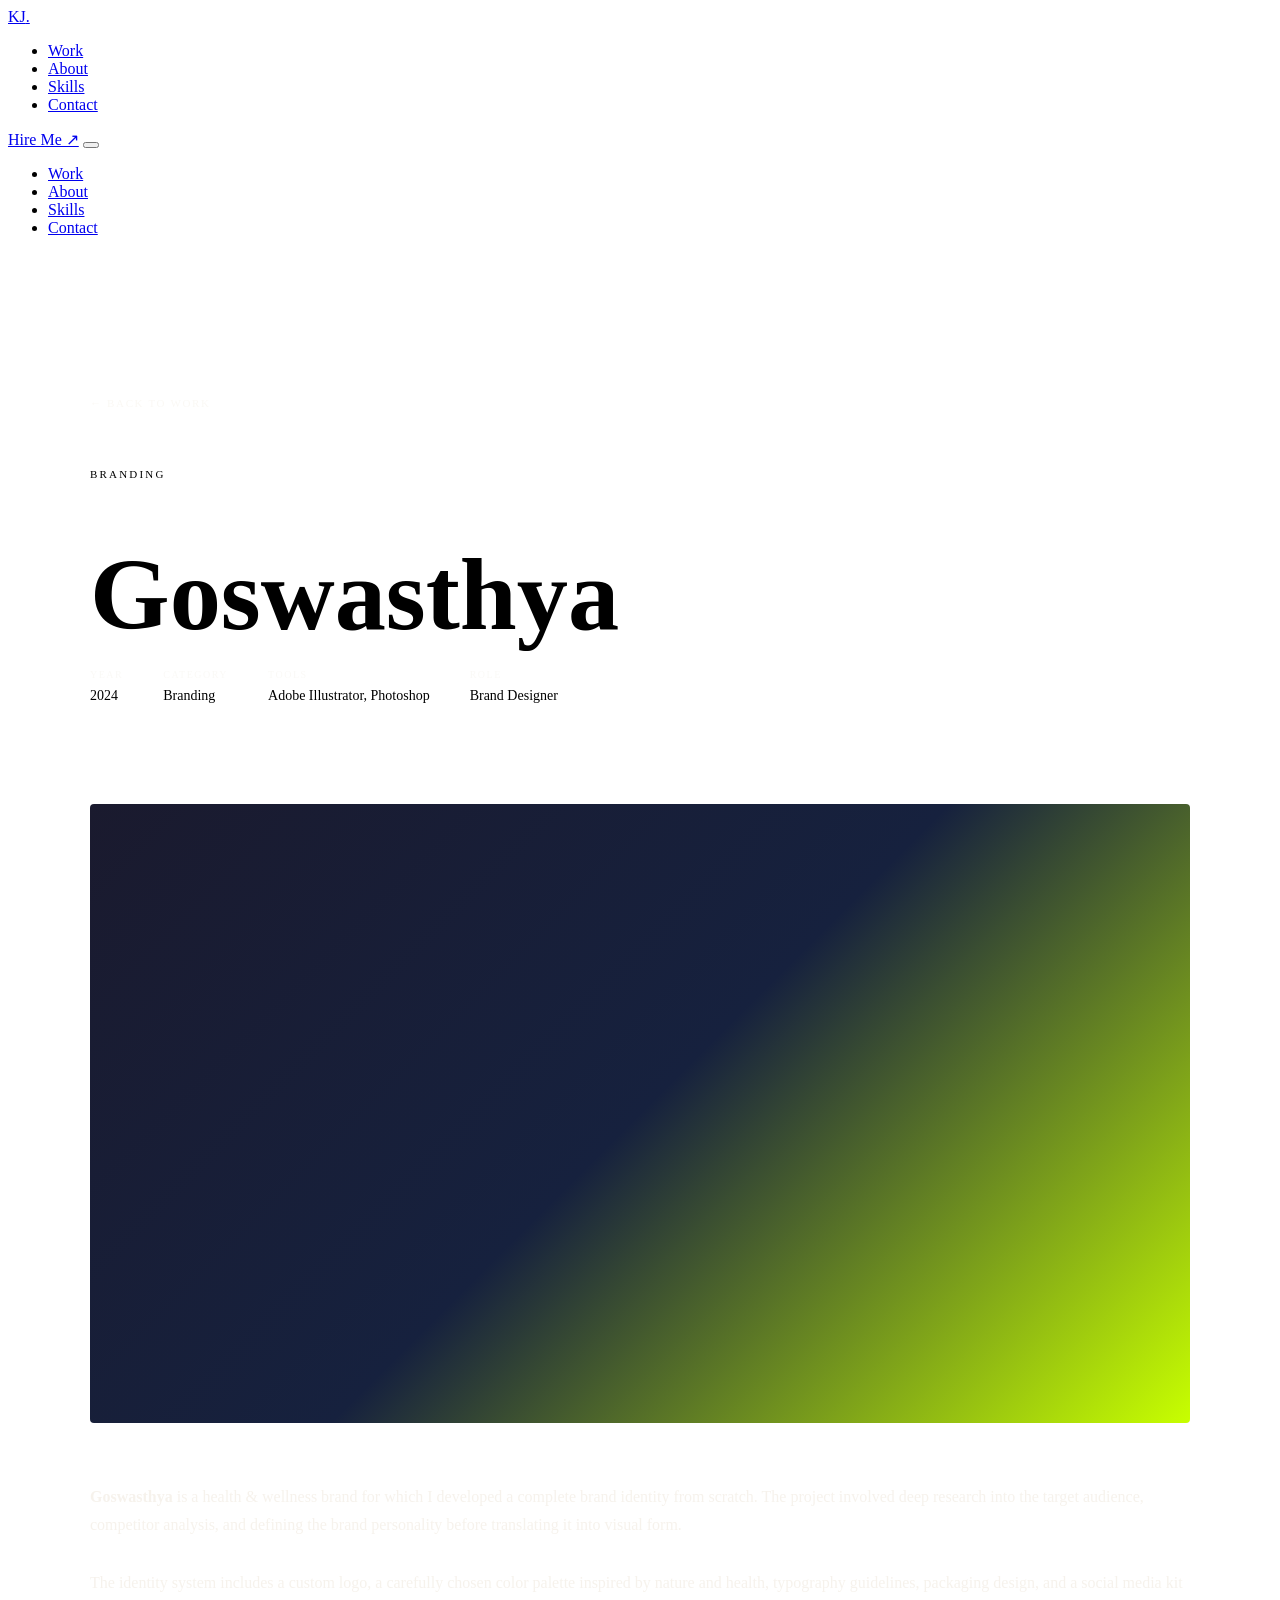
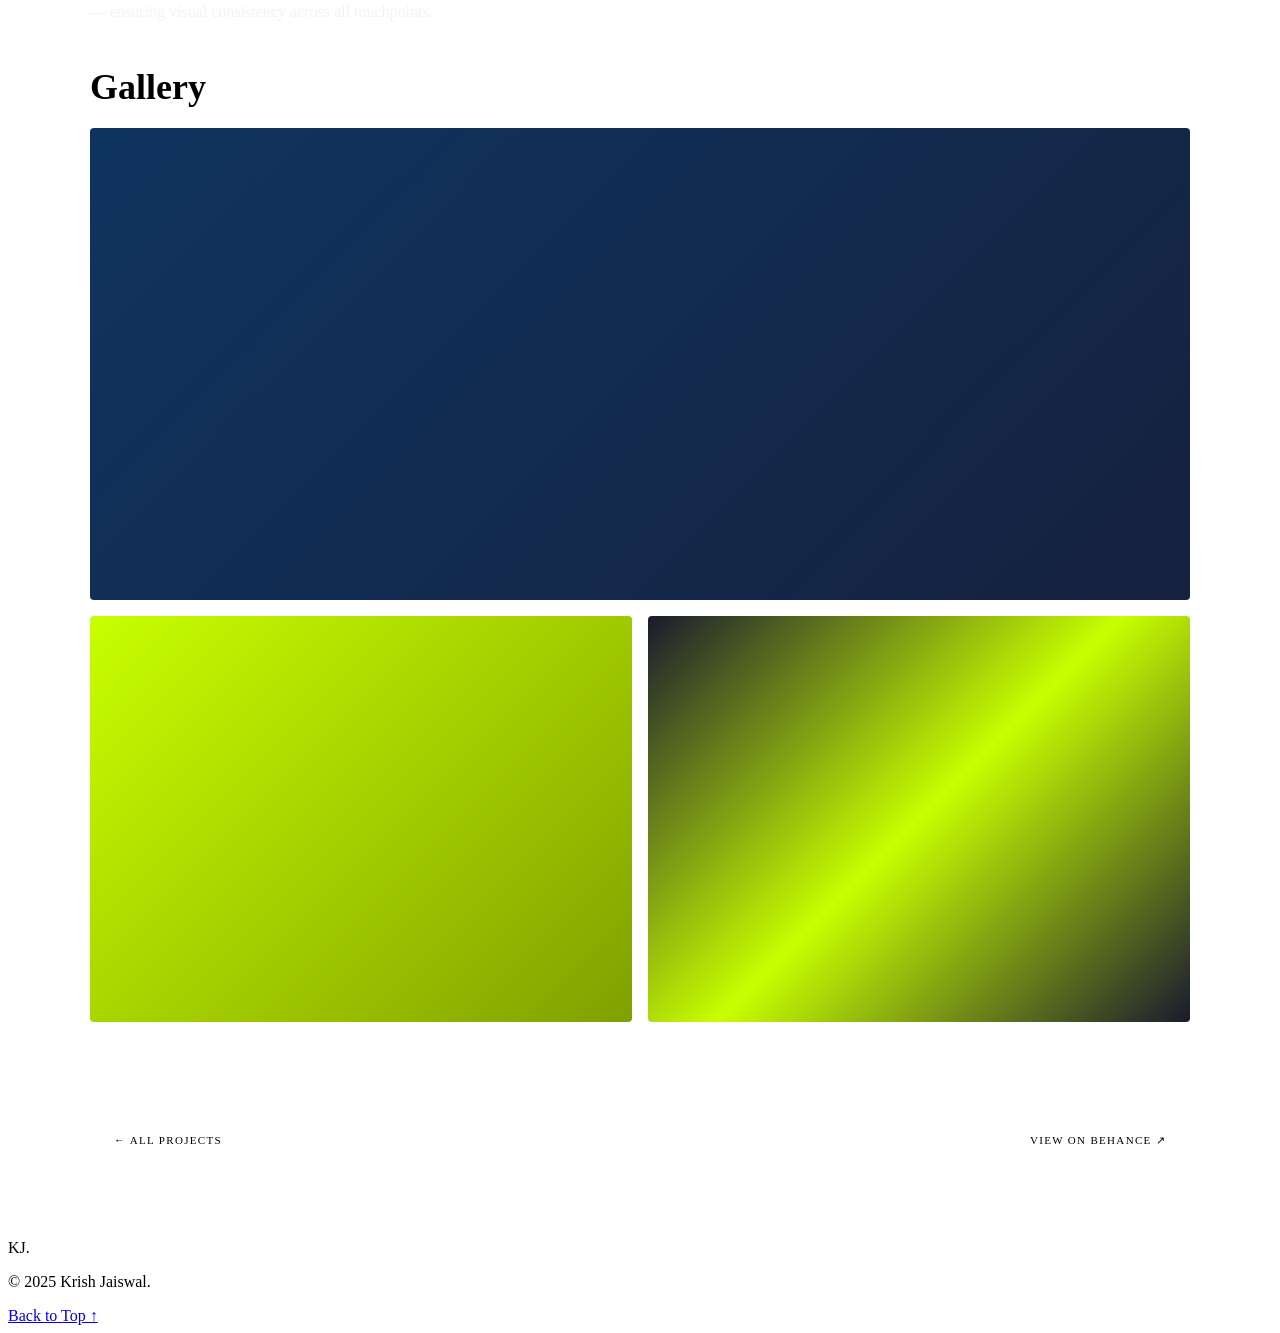
==== project.html @ fd3e4cd2 "Add files via upload" ====
<!DOCTYPE html>
<html lang="en">
<head>
  <meta charset="UTF-8"/>
  <meta name="viewport" content="width=device-width, initial-scale=1.0"/>
  <title>Project — Krish Jaiswal</title>
  <link rel="preconnect" href="https://fonts.googleapis.com"/>
  <link rel="preconnect" href="https://fonts.gstatic.com" crossorigin/>
  <link href="https://fonts.googleapis.com/css2?family=Bebas+Neue&family=Space+Mono:ital,wght@0,400;0,700;1,400&family=Syne:wght@400;600;700;800&display=swap" rel="stylesheet"/>
  <link rel="stylesheet" href="css/style.css"/>
  <style>
    /* Project page specific */
    .project-page { padding:140px 48px 80px; max-width:1100px; margin:0 auto; }
    .proj-back {
      font-family:var(--font-m); font-size:11px; letter-spacing:.15em; text-transform:uppercase;
      color:rgba(242,237,228,.4); text-decoration:none;
      display:inline-flex; align-items:center; gap:8px; margin-bottom:48px;
      transition:color .2s;
    }
    .proj-back:hover { color:var(--acid); }
    .proj-cat { font-family:var(--font-m); font-size:11px; letter-spacing:.2em; text-transform:uppercase; color:var(--acid); margin-bottom:12px; }
    .proj-title { font-family:var(--font-d); font-size:clamp(56px,8vw,110px); line-height:.9; margin-bottom:28px; }
    .proj-meta { display:flex; gap:40px; flex-wrap:wrap; margin-bottom:60px; padding-bottom:40px; border-bottom:1px solid var(--border); }
    .pm-item label { font-family:var(--font-m); font-size:10px; letter-spacing:.15em; text-transform:uppercase; color:rgba(242,237,228,.35); display:block; margin-bottom:6px; }
    .pm-item span { font-size:14px; color:var(--white); }
    .proj-hero-img {
      width:100%; aspect-ratio:16/9; border-radius:4px;
      margin-bottom:60px; overflow:hidden;
      border:1px solid var(--border);
    }
    .proj-hero-img-inner {
      width:100%; height:100%;
      display:flex; align-items:center; justify-content:center;
    }
    .proj-desc { font-size:16px; line-height:1.8; color:rgba(242,237,228,.7); margin-bottom:40px; }
    .proj-desc strong { color:var(--white); }
    .proj-section-label { font-family:var(--font-d); font-size:36px; color:var(--acid); margin-bottom:20px; }
    .proj-gallery { display:grid; grid-template-columns:1fr 1fr; gap:16px; margin-bottom:60px; }
    .proj-gallery-item {
      aspect-ratio:4/3; border-radius:4px;
      border:1px solid var(--border); overflow:hidden;
      display:flex; align-items:center; justify-content:center;
    }
    .proj-gallery-item:first-child { grid-column:span 2; aspect-ratio:21/9; }
    .proj-nav { display:flex; justify-content:space-between; gap:20px; margin-top:60px; padding-top:40px; border-top:1px solid var(--border); }
    .proj-nav-btn {
      font-family:var(--font-m); font-size:11px; letter-spacing:.12em; text-transform:uppercase;
      color:var(--white); text-decoration:none; border:1px solid var(--border);
      padding:12px 24px; border-radius:2px; transition:all .25s;
    }
    .proj-nav-btn:hover { border-color:var(--acid); color:var(--acid); }
    @media(max-width:768px){
      .project-page{padding:100px 24px 60px}
      .proj-gallery{grid-template-columns:1fr}
      .proj-gallery-item:first-child{grid-column:span 1}
      .proj-nav{flex-direction:column}
    }
  </style>
</head>
<body>
  <div id="cursor"></div>
  <div id="cursor-ring"></div>

  <nav id="navbar">
    <a href="index.html" class="nav-logo">KJ<span class="dot">.</span></a>
    <ul class="nav-links">
      <li><a href="index.html#work">Work</a></li>
      <li><a href="index.html#about">About</a></li>
      <li><a href="index.html#skills">Skills</a></li>
      <li><a href="index.html#contact">Contact</a></li>
    </ul>
    <a href="index.html#contact" class="nav-cta">Hire Me ↗</a>
    <button class="hamburger" id="hamburger"><span></span><span></span><span></span></button>
  </nav>
  <div class="mobile-menu" id="mobileMenu">
    <ul>
      <li><a href="index.html#work" class="mob-link">Work</a></li>
      <li><a href="index.html#about" class="mob-link">About</a></li>
      <li><a href="index.html#skills" class="mob-link">Skills</a></li>
      <li><a href="index.html#contact" class="mob-link">Contact</a></li>
    </ul>
  </div>

  <main class="project-page" id="projContent">
    <a href="index.html#work" class="proj-back">← Back to Work</a>
    <p class="proj-cat" id="projCat">Category</p>
    <h1 class="proj-title" id="projTitle">Project Title</h1>

    <div class="proj-meta">
      <div class="pm-item"><label>Year</label><span id="projYear">2024</span></div>
      <div class="pm-item"><label>Category</label><span id="projCatMeta">—</span></div>
      <div class="pm-item"><label>Tools</label><span id="projTools">—</span></div>
      <div class="pm-item"><label>Role</label><span id="projRole">—</span></div>
    </div>

    <div class="proj-hero-img">
      <div class="proj-hero-img-inner" id="projHeroBg"></div>
    </div>

    <p class="proj-desc" id="projDesc">Loading...</p>

    <h2 class="proj-section-label">Gallery</h2>
    <div class="proj-gallery" id="projGallery"></div>

    <div class="proj-nav">
      <a href="index.html#work" class="proj-nav-btn">← All Projects</a>
      <a href="https://www.behance.net/rougekjt" target="_blank" class="proj-nav-btn">View on Behance ↗</a>
    </div>
  </main>

  <footer>
    <div class="footer-inner">
      <span class="footer-logo">KJ<span class="acid">.</span></span>
      <p>© 2025 Krish Jaiswal.</p>
      <a href="index.html#hero" class="back-top">Back to Top ↑</a>
    </div>
  </footer>

  <script>
    // Project data
    const projects = {
      'goswasthya': {
        cat:'Branding', title:'Goswasthya',
        year:'2024', tools:'Adobe Illustrator, Photoshop', role:'Brand Designer',
        desc:`<strong>Goswasthya</strong> is a health & wellness brand for which I developed a complete brand identity from scratch. The project involved deep research into the target audience, competitor analysis, and defining the brand personality before translating it into visual form.<br/><br/>The identity system includes a custom logo, a carefully chosen color palette inspired by nature and health, typography guidelines, packaging design, and a social media kit — ensuring visual consistency across all touchpoints.`,
        heroBg:'linear-gradient(135deg,#1a1a2e,#16213e,#c8ff00)',
        galleryColors:['linear-gradient(135deg,#0f3460,#16213e)','linear-gradient(135deg,#c8ff00,#80a000)','linear-gradient(135deg,#1a1a2e,#c8ff00,#1a1a2e)']
      },
      'dating-app': {
        cat:'UI/UX Design', title:'Dating App Concept',
        year:'2024', tools:'Figma, Adobe Illustrator', role:'UI/UX Designer',
        desc:`A full UI/UX concept for a modern dating application designed with my team. The focus was on creating an <strong>emotionally resonant</strong> experience — from onboarding flows to match interactions and chat interfaces.<br/><br/>The design system includes 20+ screens, a custom component library, micro-interaction specs, and a full color/type system. The visual language balances warmth with sophistication.`,
        heroBg:'linear-gradient(135deg,#ff006e,#8338ec,#3a86ff)',
        galleryColors:['linear-gradient(135deg,#ff006e,#8338ec)','linear-gradient(135deg,#3a86ff,#8338ec)','linear-gradient(135deg,#ff006e,#ffbe0b)']
      },
      'poster1': {
        cat:'Poster Design', title:'Event Poster Series',
        year:'2024', tools:'Adobe Photoshop, Illustrator', role:'Graphic Designer',
        desc:`A series of bold typographic event posters for college festivals and social awareness campaigns. Each poster in the series uses a distinctive grid system while maintaining visual cohesion through a shared type hierarchy and color language.<br/><br/>The challenge was creating <strong>maximum visual impact</strong> at small sizes (Instagram posts) and large formats (6×4 ft prints) simultaneously.`,
        heroBg:'linear-gradient(135deg,#f72585,#7209b7,#3a0ca3)',
        galleryColors:['linear-gradient(135deg,#f72585,#7209b7)','linear-gradient(135deg,#7209b7,#3a0ca3)','linear-gradient(135deg,#4cc9f0,#7209b7)']
      },
      'social1': {
        cat:'Social Media', title:'Social Media Kit',
        year:'2024', tools:'Canva, Adobe Photoshop', role:'Graphic Designer',
        desc:`A complete social media design kit including Instagram post templates, story frames, highlight cover icons, and LinkedIn banners for a brand. The kit was designed to be <strong>easily editable</strong> by the client while maintaining visual quality.<br/><br/>Deliverables included 30+ templates across multiple formats, a usage guide, and font/color references.`,
        heroBg:'linear-gradient(135deg,#06d6a0,#118ab2,#073b4c)',
        galleryColors:['linear-gradient(135deg,#06d6a0,#1b4332)','linear-gradient(135deg,#118ab2,#073b4c)','linear-gradient(135deg,#06d6a0,#118ab2)']
      },
      'logos': {
        cat:'Branding', title:'Logo Design Collection',
        year:'2023-24', tools:'Adobe Illustrator', role:'Logo Designer',
        desc:`A curated collection of logo designs crafted for startups and small businesses across food, technology, and lifestyle sectors. Each logo was developed through a thorough process — brief, research, sketching, digital refinement, and final delivery with brand guidelines.<br/><br/>The collection showcases range — from <strong>geometric wordmarks</strong> to pictorial marks and combination logos.`,
        heroBg:'linear-gradient(135deg,#ff9f1c,#ffbf69,#2d3561)',
        galleryColors:['linear-gradient(135deg,#ff9f1c,#e76f51)','linear-gradient(135deg,#2d3561,#c72c41)','linear-gradient(135deg,#ffbf69,#ff9f1c)']
      },
      'packaging': {
        cat:'Packaging Design', title:'Packaging Design',
        year:'2024', tools:'Adobe Illustrator, Photoshop', role:'Packaging Designer',
        desc:`Product packaging concepts developed for FMCG and lifestyle brands. The projects involved understanding shelf presence, material constraints, printing specs, and consumer psychology — then translating that into <strong>visually arresting packaging</strong>.<br/><br/>Each package was designed for real-world production, including bleed marks, color profiles, and die-line specifications.`,
        heroBg:'linear-gradient(135deg,#d62828,#f77f00,#fcbf49)',
        galleryColors:['linear-gradient(135deg,#d62828,#f77f00)','linear-gradient(135deg,#f77f00,#fcbf49)','linear-gradient(135deg,#d62828,#fcbf49)']
      },
      'music': {
        cat:'Social Media', title:'Music Brand Campaign',
        year:'2024', tools:'Adobe Photoshop, After Effects', role:'Visual Designer',
        desc:`A complete visual campaign designed for an independent music artist's single launch. The project included <strong>Instagram post designs, Reel cover frames, YouTube banner, and story templates</strong> — all unified under a dark, cinematic aesthetic that matched the song's mood.<br/><br/>The campaign reached 10k+ people organically in its first week.`,
        heroBg:'linear-gradient(135deg,#2d00f7,#6a00f4,#8900f2)',
        galleryColors:['linear-gradient(135deg,#2d00f7,#6a00f4)','linear-gradient(135deg,#6a00f4,#ff2d6f)','linear-gradient(135deg,#2d00f7,#00d4ff)']
      },
      'personal': {
        cat:'Branding', title:'Personal Brand Identity',
        year:'2024', tools:'Adobe Illustrator, Photoshop', role:'Brand Designer',
        desc:`My own personal brand identity — designed to represent me as a designer-developer hybrid with a bold, modern aesthetic. The process involved soul-searching for what I truly stand for, then building a visual system that communicates it instantly.<br/><br/>The result: a <strong>geometric KJ monogram</strong>, an acid-green color system, custom stationery, email signature, and a social media presence guide — all cohesive and distinctive.`,
        heroBg:'linear-gradient(135deg,#0d0d0d,#1a1a1a,#333)',
        galleryColors:['linear-gradient(135deg,#111,#c8ff00)','linear-gradient(135deg,#c8ff00,#0d0d0d)','linear-gradient(135deg,#0d0d0d,#ff2d6f)']
      }
    };

    // Load project from URL param
    const params = new URLSearchParams(window.location.search);
    const id = params.get('id') || 'goswasthya';
    const proj = projects[id] || projects['goswasthya'];

    document.getElementById('projCat').textContent = proj.cat;
    document.getElementById('projTitle').textContent = proj.title;
    document.getElementById('projYear').textContent = proj.year;
    document.getElementById('projCatMeta').textContent = proj.cat;
    document.getElementById('projTools').textContent = proj.tools;
    document.getElementById('projRole').textContent = proj.role;
    document.getElementById('projDesc').innerHTML = proj.desc;
    document.title = proj.title + ' — Krish Jaiswal';

    const heroBg = document.getElementById('projHeroBg');
    heroBg.style.background = proj.heroBg;
    heroBg.style.minHeight = '100%';

    // Gallery placeholder tiles
    const gallery = document.getElementById('projGallery');
    proj.galleryColors.forEach((bg, i) => {
      const item = document.createElement('div');
      item.className = 'proj-gallery-item';
      item.style.background = bg;
      gallery.appendChild(item);
    });

    // Cursor
    const cursor = document.getElementById('cursor');
    const ring = document.getElementById('cursor-ring');
    let mx=0,my=0,rx=0,ry=0;
    document.addEventListener('mousemove', e => {
      mx=e.clientX; my=e.clientY;
      cursor.style.transform=`translate(${mx-5}px,${my-5}px)`;
    });
    (function animRing(){
      rx+=(mx-rx-17)*.12; ry+=(my-ry-17)*.12;
      ring.style.transform=`translate(${rx}px,${ry}px)`;
      requestAnimationFrame(animRing);
    })();

    // Navbar
    const navbar = document.getElementById('navbar');
    window.addEventListener('scroll',()=>navbar.classList.toggle('scrolled',scrollY>60));

    // Hamburger
    const hamburger = document.getElementById('hamburger');
    const mobileMenu = document.getElementById('mobileMenu');
    hamburger.addEventListener('click',()=>{
      hamburger.classList.toggle('open');
      mobileMenu.classList.toggle('open');
    });
  </script>
</body>
</html>
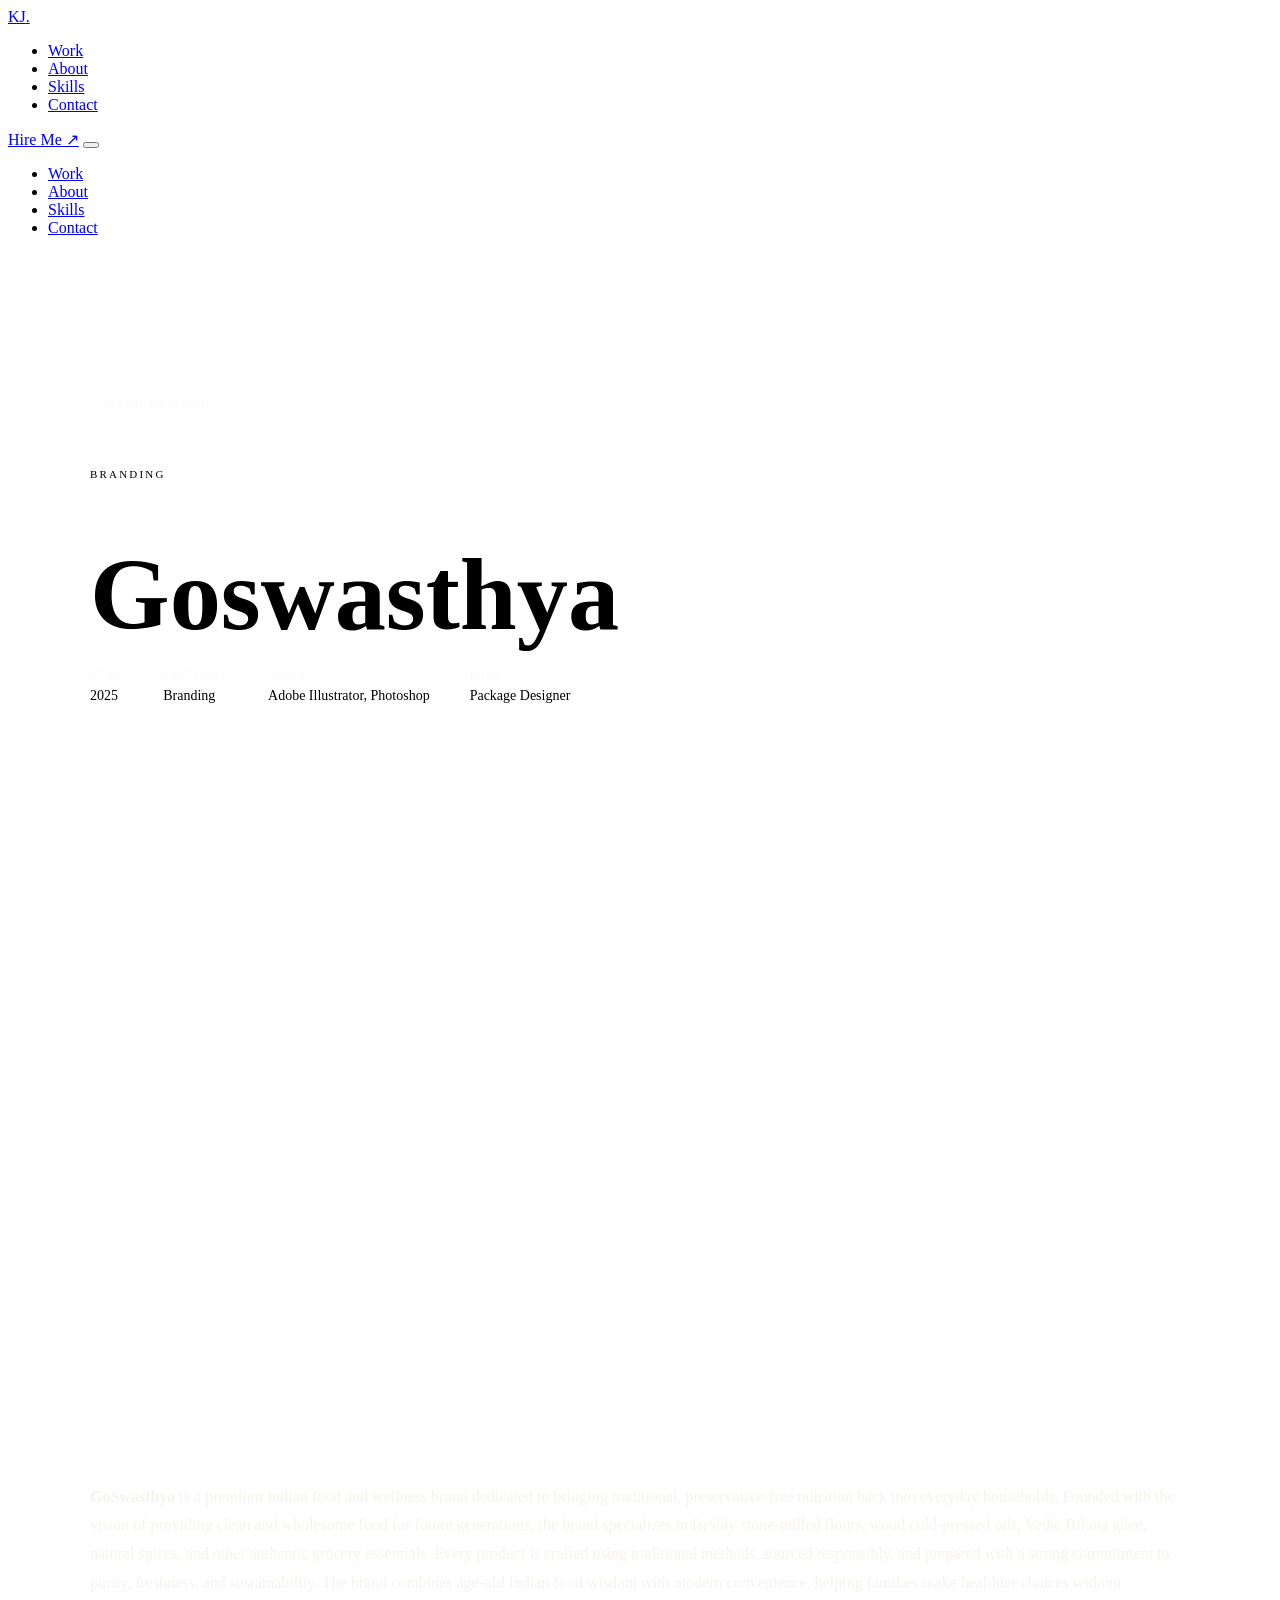
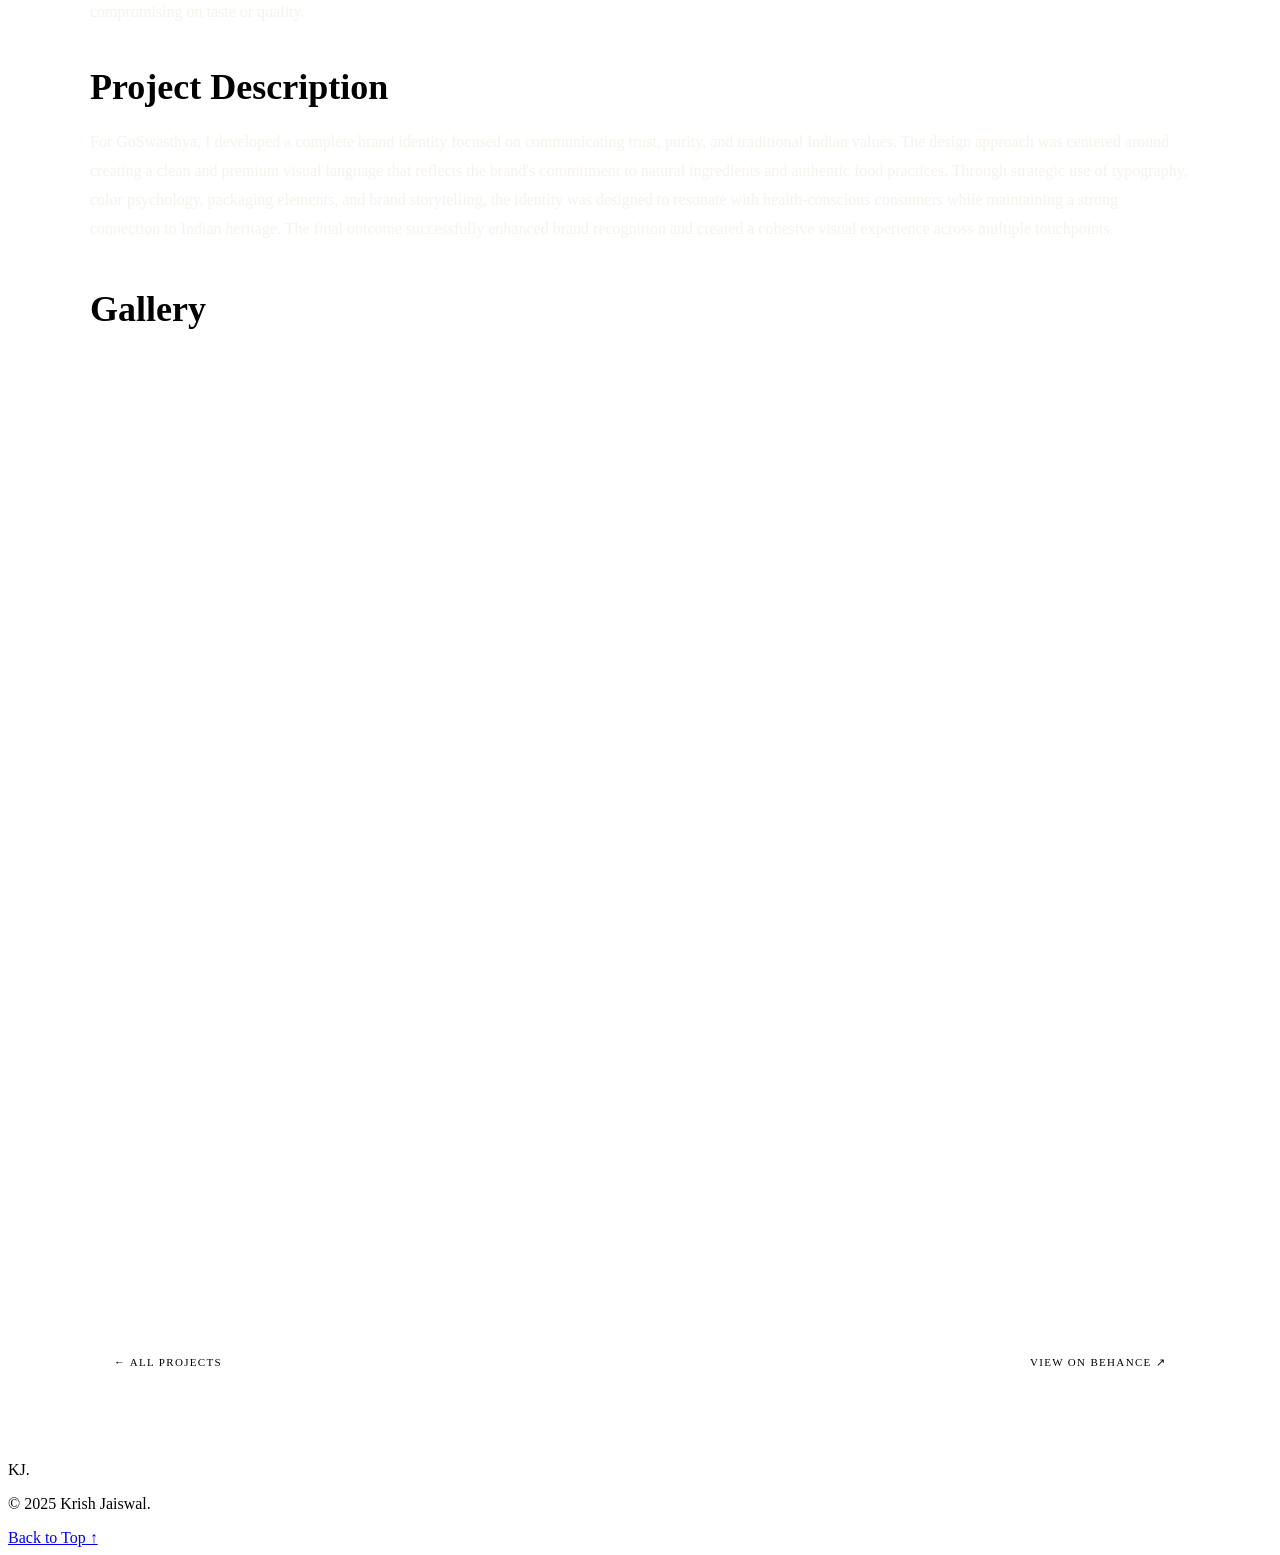
==== commit 584db7a6: "Update project.html" ====
--- a/project.html
+++ b/project.html
@@ -1,234 +1,494 @@
-<!DOCTYPE html>
+<!doctype html>
 <html lang="en">
-<head>
-  <meta charset="UTF-8"/>
-  <meta name="viewport" content="width=device-width, initial-scale=1.0"/>
-  <title>Project — Krish Jaiswal</title>
-  <link rel="preconnect" href="https://fonts.googleapis.com"/>
-  <link rel="preconnect" href="https://fonts.gstatic.com" crossorigin/>
-  <link href="https://fonts.googleapis.com/css2?family=Bebas+Neue&family=Space+Mono:ital,wght@0,400;0,700;1,400&family=Syne:wght@400;600;700;800&display=swap" rel="stylesheet"/>
-  <link rel="stylesheet" href="css/style.css"/>
-  <style>
-    /* Project page specific */
-    .project-page { padding:140px 48px 80px; max-width:1100px; margin:0 auto; }
-    .proj-back {
-      font-family:var(--font-m); font-size:11px; letter-spacing:.15em; text-transform:uppercase;
-      color:rgba(242,237,228,.4); text-decoration:none;
-      display:inline-flex; align-items:center; gap:8px; margin-bottom:48px;
-      transition:color .2s;
-    }
-    .proj-back:hover { color:var(--acid); }
-    .proj-cat { font-family:var(--font-m); font-size:11px; letter-spacing:.2em; text-transform:uppercase; color:var(--acid); margin-bottom:12px; }
-    .proj-title { font-family:var(--font-d); font-size:clamp(56px,8vw,110px); line-height:.9; margin-bottom:28px; }
-    .proj-meta { display:flex; gap:40px; flex-wrap:wrap; margin-bottom:60px; padding-bottom:40px; border-bottom:1px solid var(--border); }
-    .pm-item label { font-family:var(--font-m); font-size:10px; letter-spacing:.15em; text-transform:uppercase; color:rgba(242,237,228,.35); display:block; margin-bottom:6px; }
-    .pm-item span { font-size:14px; color:var(--white); }
-    .proj-hero-img {
-      width:100%; aspect-ratio:16/9; border-radius:4px;
-      margin-bottom:60px; overflow:hidden;
-      border:1px solid var(--border);
-    }
-    .proj-hero-img-inner {
-      width:100%; height:100%;
-      display:flex; align-items:center; justify-content:center;
-    }
-    .proj-desc { font-size:16px; line-height:1.8; color:rgba(242,237,228,.7); margin-bottom:40px; }
-    .proj-desc strong { color:var(--white); }
-    .proj-section-label { font-family:var(--font-d); font-size:36px; color:var(--acid); margin-bottom:20px; }
-    .proj-gallery { display:grid; grid-template-columns:1fr 1fr; gap:16px; margin-bottom:60px; }
-    .proj-gallery-item {
-      aspect-ratio:4/3; border-radius:4px;
-      border:1px solid var(--border); overflow:hidden;
-      display:flex; align-items:center; justify-content:center;
-    }
-    .proj-gallery-item:first-child { grid-column:span 2; aspect-ratio:21/9; }
-    .proj-nav { display:flex; justify-content:space-between; gap:20px; margin-top:60px; padding-top:40px; border-top:1px solid var(--border); }
-    .proj-nav-btn {
-      font-family:var(--font-m); font-size:11px; letter-spacing:.12em; text-transform:uppercase;
-      color:var(--white); text-decoration:none; border:1px solid var(--border);
-      padding:12px 24px; border-radius:2px; transition:all .25s;
-    }
-    .proj-nav-btn:hover { border-color:var(--acid); color:var(--acid); }
-    @media(max-width:768px){
-      .project-page{padding:100px 24px 60px}
-      .proj-gallery{grid-template-columns:1fr}
-      .proj-gallery-item:first-child{grid-column:span 1}
-      .proj-nav{flex-direction:column}
-    }
-  </style>
-</head>
-<body>
-  <div id="cursor"></div>
-  <div id="cursor-ring"></div>
-
-  <nav id="navbar">
-    <a href="index.html" class="nav-logo">KJ<span class="dot">.</span></a>
-    <ul class="nav-links">
-      <li><a href="index.html#work">Work</a></li>
-      <li><a href="index.html#about">About</a></li>
-      <li><a href="index.html#skills">Skills</a></li>
-      <li><a href="index.html#contact">Contact</a></li>
-    </ul>
-    <a href="index.html#contact" class="nav-cta">Hire Me ↗</a>
-    <button class="hamburger" id="hamburger"><span></span><span></span><span></span></button>
-  </nav>
-  <div class="mobile-menu" id="mobileMenu">
-    <ul>
-      <li><a href="index.html#work" class="mob-link">Work</a></li>
-      <li><a href="index.html#about" class="mob-link">About</a></li>
-      <li><a href="index.html#skills" class="mob-link">Skills</a></li>
-      <li><a href="index.html#contact" class="mob-link">Contact</a></li>
-    </ul>
-  </div>
-
-  <main class="project-page" id="projContent">
-    <a href="index.html#work" class="proj-back">← Back to Work</a>
-    <p class="proj-cat" id="projCat">Category</p>
-    <h1 class="proj-title" id="projTitle">Project Title</h1>
-
-    <div class="proj-meta">
-      <div class="pm-item"><label>Year</label><span id="projYear">2024</span></div>
-      <div class="pm-item"><label>Category</label><span id="projCatMeta">—</span></div>
-      <div class="pm-item"><label>Tools</label><span id="projTools">—</span></div>
-      <div class="pm-item"><label>Role</label><span id="projRole">—</span></div>
+  <head>
+    <meta charset="UTF-8" />
+    <meta name="viewport" content="width=device-width, initial-scale=1.0" />
+    <title>Project — Krish Jaiswal</title>
+    <link
+      rel="icon"
+      type="image/svg+xml"
+      href='data:image/svg+xml;utf8,<svg xmlns="http://www.w3.org/2000/svg" viewBox="0 0 100 100"><rect width="100" height="100" rx="15" fill="%230d0d0d"/><text x="50" y="50" text-anchor="middle" dominant-baseline="middle" font-family="Arial Black, Impact" font-weight="900" font-size="52" fill="%23C8FF00">FD</text></svg>'
+    />
+    <link rel="preconnect" href="https://fonts.googleapis.com" />
+    <link rel="preconnect" href="https://fonts.gstatic.com" crossorigin />
+    <link
+      href="https://fonts.googleapis.com/css2?family=Bebas+Neue&family=Space+Mono:ital,wght@0,400;0,700;1,400&family=Syne:wght@400;600;700;800&display=swap"
+      rel="stylesheet"
+    />
+     <link rel="stylesheet" href="krishjais.github.io\style.css"/>
+    <base href="krishjais.github.io\">
+    <style>
+      /* Project page specific */
+      .project-page {
+        padding: 140px 48px 80px;
+        max-width: 1100px;
+        margin: 0 auto;
+      }
+      .proj-back {
+        font-family: var(--font-m);
+        font-size: 11px;
+        letter-spacing: 0.15em;
+        text-transform: uppercase;
+        color: rgba(242, 237, 228, 0.4);
+        text-decoration: none;
+        display: inline-flex;
+        align-items: center;
+        gap: 8px;
+        margin-bottom: 48px;
+        transition: color 0.2s;
+      }
+      .proj-back:hover {
+        color: var(--acid);
+      }
+      .proj-cat {
+        font-family: var(--font-m);
+        font-size: 11px;
+        letter-spacing: 0.2em;
+        text-transform: uppercase;
+        color: var(--acid);
+        margin-bottom: 12px;
+      }
+      .proj-title {
+        font-family: var(--font-d);
+        font-size: clamp(56px, 8vw, 110px);
+        line-height: 0.9;
+        margin-bottom: 28px;
+      }
+      .proj-meta {
+        display: flex;
+        gap: 40px;
+        flex-wrap: wrap;
+        margin-bottom: 60px;
+        padding-bottom: 40px;
+        border-bottom: 1px solid var(--border);
+      }
+      .pm-item label {
+        font-family: var(--font-m);
+        font-size: 10px;
+        letter-spacing: 0.15em;
+        text-transform: uppercase;
+        color: rgba(242, 237, 228, 0.35);
+        display: block;
+        margin-bottom: 6px;
+      }
+      .pm-item span {
+        font-size: 14px;
+        color: var(--white);
+      }
+      .proj-hero-img {
+        width: 100%;
+        aspect-ratio: 16/9;
+        border-radius: 4px;
+        margin-bottom: 60px;
+
+        overflow: hidden;
+        border: 1px solid var(--border);
+      }
+      .proj-hero-img-inner {
+        width: 100%;
+        height: 100%;
+        display: flex;
+        align-items: center;
+        justify-content: center;
+      }
+      .proj-desc {
+        font-size: 16px;
+        line-height: 1.8;
+        color: rgba(242, 237, 228, 0.7);
+        margin-bottom: 40px;
+      }
+      .proj-desc strong {
+        color: var(--white);
+      }
+      .proj-section-label {
+        font-family: var(--font-d);
+        font-size: 36px;
+        color: var(--acid);
+        margin-bottom: 20px;
+      }
+      .proj-description-label {
+        color: var(--pink);
+        margin-top: 12px;
+      }
+      .proj-description-text {
+        font-size: 16px;
+        line-height: 1.8;
+        color: rgba(242, 237, 228, 0.7);
+        margin-bottom: 44px;
+      }
+      .proj-gallery {
+        display: grid;
+        grid-template-columns: 1fr 1fr;
+        gap: 16px;
+        margin-bottom: 60px;
+      }
+      .proj-gallery-item {
+        aspect-ratio: 4/3;
+        border-radius: 4px;
+        border: 1px solid var(--border);
+        overflow: hidden;
+        display: flex;
+        align-items: center;
+        justify-content: center;
+      }
+      .proj-gallery-item:first-child {
+        grid-column: span 2;
+        aspect-ratio: 21/9;
+      }
+      .proj-nav {
+        display: flex;
+        justify-content: space-between;
+        gap: 20px;
+        margin-top: 60px;
+        padding-top: 40px;
+        border-top: 1px solid var(--border);
+      }
+      .proj-nav-btn {
+        font-family: var(--font-m);
+        font-size: 11px;
+        letter-spacing: 0.12em;
+        text-transform: uppercase;
+        color: var(--white);
+        text-decoration: none;
+        border: 1px solid var(--border);
+        padding: 12px 24px;
+        border-radius: 2px;
+        transition: all 0.25s;
+      }
+      .proj-nav-btn:hover {
+        border-color: var(--acid);
+        color: var(--acid);
+      }
+      @media (max-width: 768px) {
+        .project-page {
+          padding: 100px 24px 60px;
+        }
+        .proj-gallery {
+          grid-template-columns: 1fr;
+        }
+        .proj-gallery-item:first-child {
+          grid-column: span 1;
+        }
+        .proj-nav {
+          flex-direction: column;
+        }
+      }
+    </style>
+  </head>
+  <body>
+    <div id="cursor"></div>
+    <div id="cursor-ring"></div>
+
+    <nav id="navbar">
+      <a href="index.html" class="nav-logo">KJ<span class="dot">.</span></a>
+      <ul class="nav-links">
+        <li><a href="index.html#work">Work</a></li>
+        <li><a href="index.html#about">About</a></li>
+        <li><a href="index.html#skills">Skills</a></li>
+        <li><a href="index.html#contact">Contact</a></li>
+      </ul>
+      <a href="index.html#contact" class="nav-cta">Hire Me ↗</a>
+      <button class="hamburger" id="hamburger">
+        <span></span><span></span><span></span>
+      </button>
+    </nav>
+    <div class="mobile-menu" id="mobileMenu">
+      <ul>
+        <li><a href="index.html#work" class="mob-link">Work</a></li>
+        <li><a href="index.html#about" class="mob-link">About</a></li>
+        <li><a href="index.html#skills" class="mob-link">Skills</a></li>
+        <li><a href="index.html#contact" class="mob-link">Contact</a></li>
+      </ul>
     </div>
 
-    <div class="proj-hero-img">
-      <div class="proj-hero-img-inner" id="projHeroBg"></div>
-    </div>
-
-    <p class="proj-desc" id="projDesc">Loading...</p>
-
-    <h2 class="proj-section-label">Gallery</h2>
-    <div class="proj-gallery" id="projGallery"></div>
-
-    <div class="proj-nav">
-      <a href="index.html#work" class="proj-nav-btn">← All Projects</a>
-      <a href="https://www.behance.net/rougekjt" target="_blank" class="proj-nav-btn">View on Behance ↗</a>
-    </div>
-  </main>
-
-  <footer>
-    <div class="footer-inner">
-      <span class="footer-logo">KJ<span class="acid">.</span></span>
-      <p>© 2025 Krish Jaiswal.</p>
-      <a href="index.html#hero" class="back-top">Back to Top ↑</a>
-    </div>
-  </footer>
-
-  <script>
-    // Project data
-    const projects = {
-      'goswasthya': {
-        cat:'Branding', title:'Goswasthya',
-        year:'2024', tools:'Adobe Illustrator, Photoshop', role:'Brand Designer',
-        desc:`<strong>Goswasthya</strong> is a health & wellness brand for which I developed a complete brand identity from scratch. The project involved deep research into the target audience, competitor analysis, and defining the brand personality before translating it into visual form.<br/><br/>The identity system includes a custom logo, a carefully chosen color palette inspired by nature and health, typography guidelines, packaging design, and a social media kit — ensuring visual consistency across all touchpoints.`,
-        heroBg:'linear-gradient(135deg,#1a1a2e,#16213e,#c8ff00)',
-        galleryColors:['linear-gradient(135deg,#0f3460,#16213e)','linear-gradient(135deg,#c8ff00,#80a000)','linear-gradient(135deg,#1a1a2e,#c8ff00,#1a1a2e)']
-      },
-      'dating-app': {
-        cat:'UI/UX Design', title:'Dating App Concept',
-        year:'2024', tools:'Figma, Adobe Illustrator', role:'UI/UX Designer',
-        desc:`A full UI/UX concept for a modern dating application designed with my team. The focus was on creating an <strong>emotionally resonant</strong> experience — from onboarding flows to match interactions and chat interfaces.<br/><br/>The design system includes 20+ screens, a custom component library, micro-interaction specs, and a full color/type system. The visual language balances warmth with sophistication.`,
-        heroBg:'linear-gradient(135deg,#ff006e,#8338ec,#3a86ff)',
-        galleryColors:['linear-gradient(135deg,#ff006e,#8338ec)','linear-gradient(135deg,#3a86ff,#8338ec)','linear-gradient(135deg,#ff006e,#ffbe0b)']
-      },
-      'poster1': {
-        cat:'Poster Design', title:'Event Poster Series',
-        year:'2024', tools:'Adobe Photoshop, Illustrator', role:'Graphic Designer',
-        desc:`A series of bold typographic event posters for college festivals and social awareness campaigns. Each poster in the series uses a distinctive grid system while maintaining visual cohesion through a shared type hierarchy and color language.<br/><br/>The challenge was creating <strong>maximum visual impact</strong> at small sizes (Instagram posts) and large formats (6×4 ft prints) simultaneously.`,
-        heroBg:'linear-gradient(135deg,#f72585,#7209b7,#3a0ca3)',
-        galleryColors:['linear-gradient(135deg,#f72585,#7209b7)','linear-gradient(135deg,#7209b7,#3a0ca3)','linear-gradient(135deg,#4cc9f0,#7209b7)']
-      },
-      'social1': {
-        cat:'Social Media', title:'Social Media Kit',
-        year:'2024', tools:'Canva, Adobe Photoshop', role:'Graphic Designer',
-        desc:`A complete social media design kit including Instagram post templates, story frames, highlight cover icons, and LinkedIn banners for a brand. The kit was designed to be <strong>easily editable</strong> by the client while maintaining visual quality.<br/><br/>Deliverables included 30+ templates across multiple formats, a usage guide, and font/color references.`,
-        heroBg:'linear-gradient(135deg,#06d6a0,#118ab2,#073b4c)',
-        galleryColors:['linear-gradient(135deg,#06d6a0,#1b4332)','linear-gradient(135deg,#118ab2,#073b4c)','linear-gradient(135deg,#06d6a0,#118ab2)']
-      },
-      'logos': {
-        cat:'Branding', title:'Logo Design Collection',
-        year:'2023-24', tools:'Adobe Illustrator', role:'Logo Designer',
-        desc:`A curated collection of logo designs crafted for startups and small businesses across food, technology, and lifestyle sectors. Each logo was developed through a thorough process — brief, research, sketching, digital refinement, and final delivery with brand guidelines.<br/><br/>The collection showcases range — from <strong>geometric wordmarks</strong> to pictorial marks and combination logos.`,
-        heroBg:'linear-gradient(135deg,#ff9f1c,#ffbf69,#2d3561)',
-        galleryColors:['linear-gradient(135deg,#ff9f1c,#e76f51)','linear-gradient(135deg,#2d3561,#c72c41)','linear-gradient(135deg,#ffbf69,#ff9f1c)']
-      },
-      'packaging': {
-        cat:'Packaging Design', title:'Packaging Design',
-        year:'2024', tools:'Adobe Illustrator, Photoshop', role:'Packaging Designer',
-        desc:`Product packaging concepts developed for FMCG and lifestyle brands. The projects involved understanding shelf presence, material constraints, printing specs, and consumer psychology — then translating that into <strong>visually arresting packaging</strong>.<br/><br/>Each package was designed for real-world production, including bleed marks, color profiles, and die-line specifications.`,
-        heroBg:'linear-gradient(135deg,#d62828,#f77f00,#fcbf49)',
-        galleryColors:['linear-gradient(135deg,#d62828,#f77f00)','linear-gradient(135deg,#f77f00,#fcbf49)','linear-gradient(135deg,#d62828,#fcbf49)']
-      },
-      'music': {
-        cat:'Social Media', title:'Music Brand Campaign',
-        year:'2024', tools:'Adobe Photoshop, After Effects', role:'Visual Designer',
-        desc:`A complete visual campaign designed for an independent music artist's single launch. The project included <strong>Instagram post designs, Reel cover frames, YouTube banner, and story templates</strong> — all unified under a dark, cinematic aesthetic that matched the song's mood.<br/><br/>The campaign reached 10k+ people organically in its first week.`,
-        heroBg:'linear-gradient(135deg,#2d00f7,#6a00f4,#8900f2)',
-        galleryColors:['linear-gradient(135deg,#2d00f7,#6a00f4)','linear-gradient(135deg,#6a00f4,#ff2d6f)','linear-gradient(135deg,#2d00f7,#00d4ff)']
-      },
-      'personal': {
-        cat:'Branding', title:'Personal Brand Identity',
-        year:'2024', tools:'Adobe Illustrator, Photoshop', role:'Brand Designer',
-        desc:`My own personal brand identity — designed to represent me as a designer-developer hybrid with a bold, modern aesthetic. The process involved soul-searching for what I truly stand for, then building a visual system that communicates it instantly.<br/><br/>The result: a <strong>geometric KJ monogram</strong>, an acid-green color system, custom stationery, email signature, and a social media presence guide — all cohesive and distinctive.`,
-        heroBg:'linear-gradient(135deg,#0d0d0d,#1a1a1a,#333)',
-        galleryColors:['linear-gradient(135deg,#111,#c8ff00)','linear-gradient(135deg,#c8ff00,#0d0d0d)','linear-gradient(135deg,#0d0d0d,#ff2d6f)']
-      }
-    };
-
-    // Load project from URL param
-    const params = new URLSearchParams(window.location.search);
-    const id = params.get('id') || 'goswasthya';
-    const proj = projects[id] || projects['goswasthya'];
-
-    document.getElementById('projCat').textContent = proj.cat;
-    document.getElementById('projTitle').textContent = proj.title;
-    document.getElementById('projYear').textContent = proj.year;
-    document.getElementById('projCatMeta').textContent = proj.cat;
-    document.getElementById('projTools').textContent = proj.tools;
-    document.getElementById('projRole').textContent = proj.role;
-    document.getElementById('projDesc').innerHTML = proj.desc;
-    document.title = proj.title + ' — Krish Jaiswal';
-
-    const heroBg = document.getElementById('projHeroBg');
-    heroBg.style.background = proj.heroBg;
-    heroBg.style.minHeight = '100%';
-
-    // Gallery placeholder tiles
-    const gallery = document.getElementById('projGallery');
-    proj.galleryColors.forEach((bg, i) => {
-      const item = document.createElement('div');
-      item.className = 'proj-gallery-item';
-      item.style.background = bg;
-      gallery.appendChild(item);
-    });
-
-    // Cursor
-    const cursor = document.getElementById('cursor');
-    const ring = document.getElementById('cursor-ring');
-    let mx=0,my=0,rx=0,ry=0;
-    document.addEventListener('mousemove', e => {
-      mx=e.clientX; my=e.clientY;
-      cursor.style.transform=`translate(${mx-5}px,${my-5}px)`;
-    });
-    (function animRing(){
-      rx+=(mx-rx-17)*.12; ry+=(my-ry-17)*.12;
-      ring.style.transform=`translate(${rx}px,${ry}px)`;
-      requestAnimationFrame(animRing);
-    })();
-
-    // Navbar
-    const navbar = document.getElementById('navbar');
-    window.addEventListener('scroll',()=>navbar.classList.toggle('scrolled',scrollY>60));
-
-    // Hamburger
-    const hamburger = document.getElementById('hamburger');
-    const mobileMenu = document.getElementById('mobileMenu');
-    hamburger.addEventListener('click',()=>{
-      hamburger.classList.toggle('open');
-      mobileMenu.classList.toggle('open');
-    });
-  </script>
-</body>
+    <main class="project-page" id="projContent">
+      <a href="index.html#work" class="proj-back">← Back to Work</a>
+      <p class="proj-cat" id="projCat">Category</p>
+      <h1 class="proj-title" id="projTitle">Project Title</h1>
+
+      <div class="proj-meta">
+        <div class="pm-item">
+          <label>Year</label><span id="projYear">2024</span>
+        </div>
+        <div class="pm-item">
+          <label>Category</label><span id="projCatMeta">—</span>
+        </div>
+        <div class="pm-item">
+          <label>Tools</label><span id="projTools">—</span>
+        </div>
+        <div class="pm-item">
+          <label>Role</label><span id="projRole">—</span>
+        </div>
+      </div>
+
+      <div class="proj-hero-img">
+        <div class="proj-hero-img-inner" id="projHeroBg"></div>
+      </div>
+
+      <p class="proj-desc" id="projDesc">Loading...</p>
+
+      <h2 class="proj-section-label proj-description-label">
+        Project Description
+      </h2>
+      <p class="proj-description-text" id="projDesc2">Loading...</p>
+
+      <h2 class="proj-section-label">Gallery</h2>
+      <div class="proj-gallery" id="projGallery"></div>
+
+      <div class="proj-nav">
+        <a href="index.html#work" class="proj-nav-btn">← All Projects</a>
+        <a
+          href="https://www.behance.net/gallery/228984997/PORTFOLIO/modules/1427417047"
+          target="_blank"
+          class="proj-nav-btn"
+          >View on Behance ↗</a
+        >
+      </div>
+    </main>
+
+    <footer>
+      <div class="footer-inner">
+        <span class="footer-logo">KJ<span class="acid">.</span></span>
+        <p>© 2025 Krish Jaiswal.</p>
+        <a href="index.html#hero" class="back-top">Back to Top ↑</a>
+      </div>
+    </footer>
+
+    <script>
+      // Project data
+      const projects = {
+        goswasthya: {
+          cat: "Branding",
+          title: "Goswasthya",
+          year: "2025",
+          tools: "Adobe Illustrator, Photoshop",
+          role: "Package Designer",
+          descTop: `<strong>GoSwasthya</strong> is a premium Indian food and wellness brand dedicated to bringing traditional, preservative-free nutrition back into everyday households. Founded with the vision of providing clean and wholesome food for future generations, the brand specializes in freshly stone-milled flours, wood cold-pressed oils, Vedic Bilona ghee, natural spices, and other authentic grocery essentials. Every product is crafted using traditional methods, sourced responsibly, and prepared with a strong commitment to purity, freshness, and sustainability. The brand combines age-old Indian food wisdom with modern convenience, helping families make healthier choices without compromising on taste or quality.`,
+          descBottom: `For GoSwasthya, I developed a complete brand identity focused on communicating trust, purity, and traditional Indian values. The design approach was centered around creating a clean and premium visual language that reflects the brand's commitment to natural ingredients and authentic food practices. Through strategic use of typography, color psychology, packaging elements, and brand storytelling, the identity was designed to resonate with health-conscious consumers while maintaining a strong connection to Indian heritage. The final outcome successfully enhanced brand recognition and created a cohesive visual experience across multiple touchpoints.`,
+          heroImage: "assets/goswasthya_main.png",
+          heroBg: "linear-gradient(135deg,#1a1a2e,#16213e,#c8ff00)",
+          galleryImages: [
+            "assets/goswasthya_first.png",
+            "assets/goswasthya_sec.png",
+            "assets/goswasthya_third.png",
+          ],
+          galleryColors: [
+            "linear-gradient(135deg,#0f3460,#16213e)",
+            "linear-gradient(135deg,#c8ff00,#80a000)",
+            "linear-gradient(135deg,#1a1a2e,#c8ff00,#1a1a2e)",
+          ],
+        },
+        "dating-app": {
+          cat: "Branding",
+          title: "Holy Cow",
+          year: "2026",
+          tools: "Adobe Illustrator",
+          role: "Package Designer",
+          descTop: ``,
+          descBottom: `Holy Cow is a fresh and wholesome food brand focused on promoting healthy eating through simple, trustworthy products. For this project, I developed a complete brand identity and packaging design centered around a friendly cow mascot and custom wordmark that instantly communicate purity, freshness, and approachability. The packaging for the Makhan Butter range uses vibrant blue tones, playful illustrations, and clean typography to create strong shelf appeal while reinforcing the brand’s warm, homemade personality. The result is a cohesive visual identity that helps Holy Cow stand out in the market while staying true to its promise: “Eat Fresh! Eat Healthy!”
+`,
+          heroImage: "assets/11.png",
+          heroBg: "linear-gradient(135deg,#ff006e,#8338ec,#3a86ff)",
+          galleryImages: ["assets/12.png", "assets/13.png"],
+          galleryRatios: {
+            "assets/13.png": "21/9",
+          },
+          galleryColors: [
+            "linear-gradient(135deg,#ff006e,#8338ec)",
+            "linear-gradient(135deg,#3a86ff,#8338ec)",
+            ,
+          ],
+        },
+        poster1: {
+          cat: "Poster Design",
+          title: "Cater Bunees",
+          year: "2024",
+          tools: "Adobe Photoshop, Illustrator",
+          role: "Graphic Designer",
+          descTop: ``,
+          descBottom: `For Cater Bunees, I designed a vibrant Rajasthani-themed promotional poster created to introduce and showcase their special regional menu. The concept draws inspiration from Rajasthan’s rich culture, colorful traditions, and renowned hospitality. A custom illustrated character dressed in traditional attire serves as the focal point, creating an inviting and memorable visual experience. Combined with warm colors, authentic cultural elements, and appetizing food imagery, the design successfully captures the essence of Rajasthani cuisine while engaging customers and strengthening the brand’s visual identity.
+`,
+          heroImage: "assets/18.png",
+          heroBg: "linear-gradient(135deg,#f72585,#7209b7,#3a0ca3)",
+          galleryImages: ["assets/19.png"],
+          galleryColors: ["linear-gradient(135deg,#f72585,#7209b7)"],
+        },
+        social1: {
+          cat: "Logo Design",
+          title: "HappiestHer",
+          year: "2025",
+          tools: "Canva, Adobe illustrator",
+          role: "Logo Designer",
+          descTop: ``,
+          descBottom: `HappiestHer is a purpose-driven NGO dedicated to empowering women, fostering independence, and creating opportunities for personal and professional growth. For this project, I designed a modern and minimal brand identity that reflects confidence, progress, and optimism. The logo combines clean typography with an upward-moving symbol, representing growth, empowerment, and the journey toward a brighter future. A subtle gradient accent adds warmth and positivity while maintaining a professional and trustworthy appearance. Designed for both digital and print applications, the identity helps establish a strong, recognizable presence that aligns with the organization's mission of inspiring, supporting, and uplifting women.
+`,
+          heroImage: "assets/1.png",
+          heroBg: "linear-gradient(135deg,#06d6a0,#118ab2,#073b4c)",
+          galleryImages: ["assets/2.png", "assets/3.png"],
+          galleryColors: [
+            "linear-gradient(135deg,#118ab2,#073b4c)",
+            "linear-gradient(135deg,#06d6a0,#118ab2)",
+          ],
+        },
+        logos: {
+          cat: "Poster",
+          title: "Dalchini",
+          year: "2025",
+          tools: "Adobe Illustrator",
+          role: "Poster Designer",
+          descTop: ``,
+          descBottom: `For Dalchini – Infuse Taste, I designed a promotional poster that captures the vibrant energy and bold flavors of Indian street food. The objective was to create an eye-catching marketing piece that reflects the brand’s premium yet approachable personality while showcasing its diverse menu offerings. By combining rich colors, appetizing food photography, clean typography, and a dynamic layout, the design creates a strong visual impact and encourages customer engagement. The final artwork effectively communicates Dalchini’s promise of authentic taste, making it suitable for promotions, catering events, and both online and offline marketing campaigns.`,
+          heroImage: "assets/15.png",
+          heroBg: "linear-gradient(135deg,#ff9f1c,#ffbf69,#2d3561)",
+          galleryImages: ["assets/16.png"],
+          galleryColors: ["linear-gradient(135deg,#ff9f1c,#e76f51)"],
+        },
+        packaging: {
+          cat: "Social Media Design",
+          title: "King's Alchemy",
+          year: "2024",
+          tools: "Adobe Illustrator",
+          role: "Graphic Designer",
+          descTop: ``,
+          descBottom: `For King’s Alchemy, a premium wellness and Shilajit supplement brand, I designed a series of social media creatives focused on educating customers while reinforcing the brand’s credibility and premium positioning. The campaign highlights key product benefits, wellness milestones, and brand trust factors through a clean visual hierarchy, bold typography, and a refined gold-inspired color palette. By combining informative content with engaging layouts and lifestyle-focused imagery, the designs effectively communicate the brand’s commitment to performance, vitality, and overall well-being while maintaining a consistent and professional social media presence.
+`,
+          heroImage: "assets/24.png",
+          heroBg: "linear-gradient(135deg,#d62828,#f77f00,#fcbf49)",
+          galleryImages: ["assets/20.png", "assets/21.png", "assets/22.png"],
+          galleryFit: "contain",
+          galleryColors: [
+            "linear-gradient(135deg,#f77f00,#fcbf49)",
+            "linear-gradient(135deg,#f77f00,#fcbf49)",
+
+            "linear-gradient(135deg,#d62828,#fcbf49)",
+          ],
+        },
+        music: {
+          cat: "Branding",
+          title: "Warmleaf",
+          year: "2024",
+          tools: "Adobe Photoshop, After Illustrator",
+          role: "Visual Designer",
+          descTop: ``,
+          descBottom: `Warmleaf is a modern café brand designed to evoke feelings of comfort, warmth, and connection through every customer interaction. For this project, I developed a complete brand identity centered around a custom logo that combines a coffee cup, flowing leaves, and heart-shaped steam to symbolize quality coffee, natural ingredients, and a welcoming atmosphere. The visual identity features warm earthy tones, elegant typography, and a clean design system that reflects the café’s cozy and premium character. The branding was applied across various touchpoints, including signage, promotional materials, and packaging mockups, creating a cohesive and memorable experience that helps Warmleaf stand out as a destination for coffee lovers and casual gatherings alike.
+`,
+          heroImage: "assets/27.png",
+          heroBg: "linear-gradient(135deg,#2d00f7,#6a00f4,#8900f2)",
+          galleryImages: ["assets/6.png", "assets/5.png", "assets/7.png"],
+          galleryFit: "contain",
+          galleryColors: [
+            "linear-gradient(135deg,#2d00f7,#6a00f4)",
+            "linear-gradient(135deg,#6a00f4,#ff2d6f)",
+            "linear-gradient(135deg,#2d00f7,#00d4ff)",
+          ],
+        },
+        personal: {
+          cat: "Branding",
+          title: "Personal Brand Identity",
+          year: "2024",
+          tools: "Adobe Illustrator, Photoshop",
+          role: "Brand Designer",
+          descTop: `Sample top paragraph for Personal Brand Identity. You can edit this first paragraph separately for this project only.`,
+          descBottom: `Sample bottom paragraph for Personal Brand Identity. You can edit this second paragraph separately for this project only.`,
+          heroImage: "assets/sample.png",
+          heroBg: "linear-gradient(135deg,#0d0d0d,#1a1a1a,#333)",
+          galleryColors: [
+            "linear-gradient(135deg,#111,#c8ff00)",
+            "linear-gradient(135deg,#c8ff00,#0d0d0d)",
+            "linear-gradient(135deg,#0d0d0d,#ff2d6f)",
+          ],
+        },
+      };
+
+      // Load project from URL param
+      const params = new URLSearchParams(window.location.search);
+      const id = params.get("id") || "goswasthya";
+      const proj = projects[id] || projects["goswasthya"];
+
+      document.getElementById("projCat").textContent = proj.cat;
+      document.getElementById("projTitle").textContent = proj.title;
+      document.getElementById("projYear").textContent = proj.year;
+      document.getElementById("projCatMeta").textContent = proj.cat;
+      document.getElementById("projTools").textContent = proj.tools;
+      document.getElementById("projRole").textContent = proj.role;
+      document.getElementById("projDesc").innerHTML = proj.descTop;
+      document.getElementById("projDesc2").innerHTML = proj.descBottom;
+      document.title = proj.title + " — Krish Jaiswal";
+
+      const heroBg = document.getElementById("projHeroBg");
+      if (proj.heroImage) {
+        heroBg.style.backgroundImage = `url('${proj.heroImage}')`;
+        heroBg.style.backgroundSize = "cover";
+        heroBg.style.backgroundPosition =
+          id === "goswasthya" ? "calc(50% - 15px) center" : "center";
+        heroBg.style.backgroundRepeat = "no-repeat";
+      } else {
+        heroBg.style.background = proj.heroBg;
+      }
+      heroBg.style.minHeight = "100%";
+
+      // Gallery placeholder tiles
+      const gallery = document.getElementById("projGallery");
+      if (proj.galleryImages && proj.galleryImages.length) {
+        proj.galleryImages.forEach((img) => {
+          const item = document.createElement("div");
+          item.className = "proj-gallery-item";
+          const mappedRatio = proj.galleryRatios && proj.galleryRatios[img];
+          if (mappedRatio) {
+            item.style.aspectRatio = mappedRatio;
+            item.style.gridColumn = "span 2";
+          } else if (id === "packaging") {
+            item.style.aspectRatio = "1/1";
+            item.style.gridColumn = "span 1";
+          }
+          item.style.backgroundImage = `url('${img}')`;
+          item.style.backgroundSize =
+            proj.galleryFit === "contain" ? "contain" : "cover";
+          item.style.backgroundPosition = "center";
+          item.style.backgroundRepeat = "no-repeat";
+          gallery.appendChild(item);
+        });
+      } else {
+        proj.galleryColors.forEach((bg) => {
+          const item = document.createElement("div");
+          item.className = "proj-gallery-item";
+          item.style.background = bg;
+          gallery.appendChild(item);
+        });
+      }
+
+      // Cursor
+      const cursor = document.getElementById("cursor");
+      const ring = document.getElementById("cursor-ring");
+      let mx = 0,
+        my = 0,
+        rx = 0,
+        ry = 0;
+      document.addEventListener("mousemove", (e) => {
+        mx = e.clientX;
+        my = e.clientY;
+        cursor.style.transform = `translate(${mx - 5}px,${my - 5}px)`;
+      });
+      (function animRing() {
+        rx += (mx - rx - 17) * 0.12;
+        ry += (my - ry - 17) * 0.12;
+        ring.style.transform = `translate(${rx}px,${ry}px)`;
+        requestAnimationFrame(animRing);
+      })();
+
+      // Navbar
+      const navbar = document.getElementById("navbar");
+      window.addEventListener("scroll", () =>
+        navbar.classList.toggle("scrolled", scrollY > 60),
+      );
+
+      // Hamburger
+      const hamburger = document.getElementById("hamburger");
+      const mobileMenu = document.getElementById("mobileMenu");
+      hamburger.addEventListener("click", () => {
+        hamburger.classList.toggle("open");
+        mobileMenu.classList.toggle("open");
+      });
+    </script>
+  </body>
 </html>
